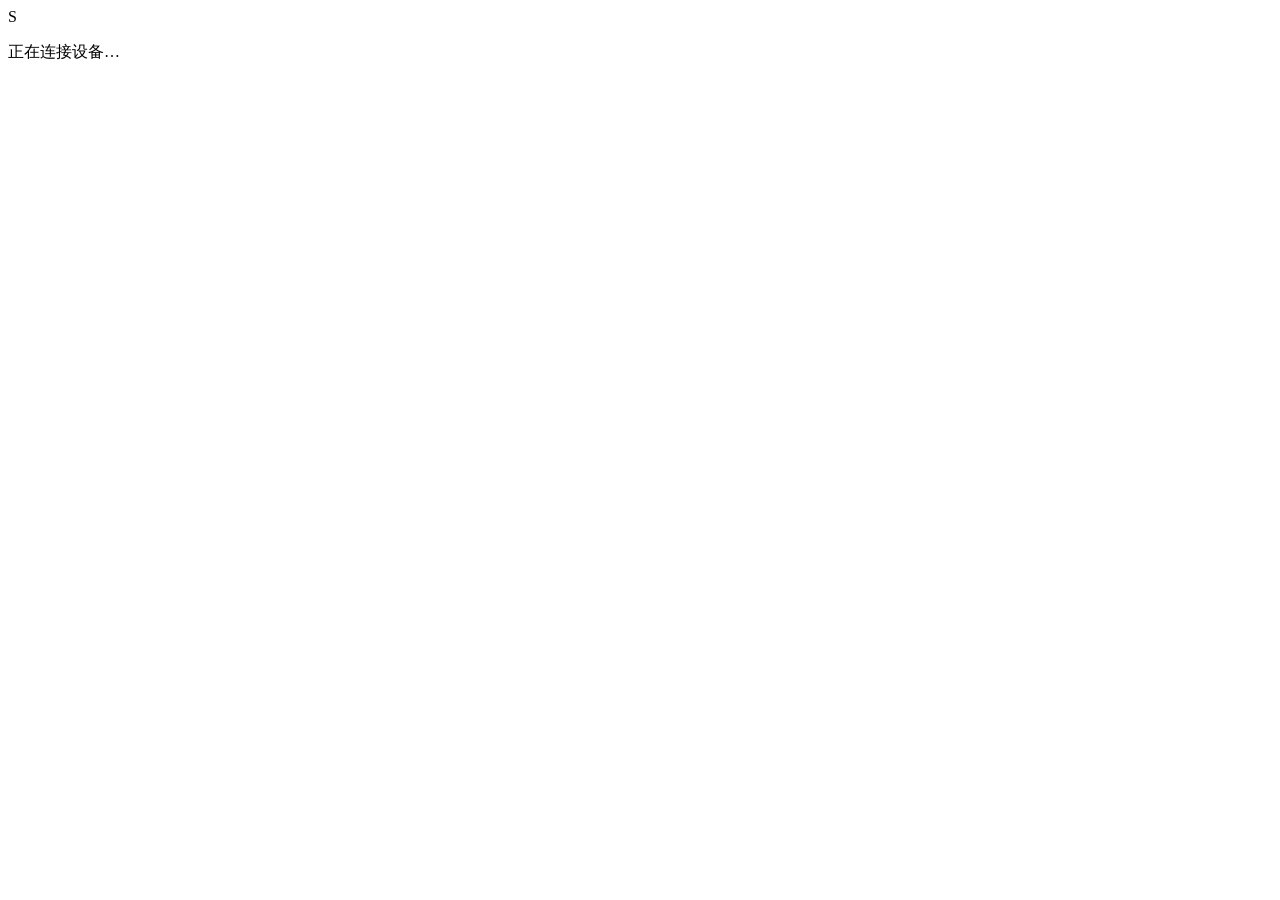
==== web/index.html @ 5bb57370 "Rebuild device console and login with independent management and eSIM controls" ====
<!doctype html>
<html lang="zh-CN"><head><meta charset="utf-8"><meta name="viewport" content="width=device-width,initial-scale=1"><meta name="color-scheme" content="light"><title>SP970 控制台</title><link rel="stylesheet" href="/app.css?v=0.3.0"></head>
<body data-page="app">
<div id="app-loading" class="app-loading"><span class="brand-mark">S</span><p>正在连接设备…</p></div>
<div id="app" hidden>
<aside class="sidebar"><a class="brand" href="#overview"><span class="brand-mark">S</span><span>SP970<span class="brand-sub">设备控制台</span></span></a><nav aria-label="主导航"><a href="#overview" data-page="overview"><span class="nav-icon">◫</span>设备概览</a><a href="#network" data-page="network"><span class="nav-icon">⌁</span>网络与 WFC</a><a href="#sms" data-page="sms"><span class="nav-icon">▤</span>短信<span id="sms-badge" class="count" hidden></span></a><a href="#forward" data-page="forward"><span class="nav-icon">↗</span>短信转发</a><a href="#euicc" data-page="euicc"><span class="nav-icon">▣</span>eSIM 管理</a><a href="#device" data-page="device"><span class="nav-icon">⚙</span>设备信息</a></nav><div class="sidebar-bottom"><span class="live-dot"></span><span id="sidebar-device">SP970-B</span><small>Wi-Fi Calling 控制台</small></div></aside>
<div class="app-main"><header class="topbar"><span id="breadcrumb">设备概览</span><div class="topbar-right"><span id="header-state" class="pill">连接中</span><button class="text-button" id="logout">退出登录</button></div></header>
<main class="content"><div class="page-heading"><div><p class="eyebrow">SP970 CONSOLE</p><h1 id="page-title">设备概览</h1><p id="page-description" class="muted">设备连接与服务状态</p></div><button id="refresh" class="button secondary small">刷新</button></div><p id="notice" class="notice" role="status" aria-live="polite"></p>
<div data-view="overview">
<div class="metrics"><article class="metric"><span class="metric-label">Wi-Fi Calling</span><strong id="metric-wfc">—</strong><small id="metric-wfc-sub">读取状态</small></article><article class="metric"><span class="metric-label">Wi-Fi 连接</span><strong id="metric-wifi">—</strong><small id="metric-ip">—</small></article><article class="metric"><span class="metric-label">飞行模式</span><strong id="metric-flight">—</strong><small>Wi-Fi 保持连接</small></article><article class="metric"><span class="metric-label">SIM 策略</span><strong id="metric-sim">—</strong><small id="metric-sim-sub">读取 SIM</small></article></div>
<div class="columns"><section class="card"><div class="card-heading"><h2>连接控制</h2><span class="muted text-small">实时状态</span></div><div class="setting-row"><div><h3>Wi-Fi Calling</h3><p>开启后自动注册，开机自动恢复</p></div><label class="switch"><input type="checkbox" data-switch="wfc" aria-label="Wi-Fi Calling 开关"><span></span></label></div><div class="setting-row"><div><h3>飞行模式</h3><p>通过 Wi-Fi 使用 WFC 时保持开启</p></div><label class="switch"><input type="checkbox" data-switch="flight" aria-label="飞行模式开关"><span></span></label></div><a class="card-link" href="#network">管理网络与代理 <span>→</span></a></section><section class="card"><div class="card-heading"><h2>当前网络</h2><span id="overview-proxy-badge" class="pill">—</span></div><dl class="info-list"><div><dt>上游 Wi-Fi</dt><dd id="overview-ssid">—</dd></div><div><dt>代理出口</dt><dd id="overview-proxy">—</dd></div><div><dt>SIM</dt><dd id="overview-sim">—</dd></div><div><dt>WFC 注册</dt><dd id="overview-registration">—</dd></div></dl></section></div>
<section class="card quick-card"><div><h2>短信与 eSIM</h2><p class="muted">收发短信、转发通知，或管理小白卡配置</p></div><div class="quick-actions"><a class="button secondary" href="#sms">查看短信</a><a class="button secondary" href="#euicc">管理 eSIM</a></div></section></div>
<div data-view="network" hidden>
<div class="columns"><section class="card"><div class="card-heading"><h2>Wi-Fi Calling</h2><label class="switch"><input type="checkbox" data-switch="wfc" aria-label="网络页 Wi-Fi Calling 开关"><span></span></label></div><p id="network-wfc-state" class="muted">读取状态</p><div class="divider"></div><div class="setting-row compact"><div><h3>飞行模式</h3><p id="network-flight-state">读取状态</p></div><label class="switch"><input type="checkbox" data-switch="flight" aria-label="网络页飞行模式开关"><span></span></label></div></section><section class="card"><div class="card-heading"><h2>代理出口</h2><span id="proxy-badge" class="pill">—</span></div><p id="proxy-server" class="muted">读取配置</p><form id="proxy-form"><label>连接方式<select id="network-mode"><option value="hysteria2">Hysteria2 代理</option><option value="direct">直连 / 上游已代理</option></select></label><label id="node-field">节点链接<input id="proxy-uri" type="password" autocomplete="off" placeholder="留空保留当前节点"></label><details><summary>ePDG 地址</summary><label>Lebara UK<select id="epdg"><option>84.246.115.151</option><option>84.246.113.151</option></select></label></details><button class="button" type="submit">保存并应用</button></form></section></div>
<section class="card"><div class="card-heading"><div><h2>Wi-Fi 连接</h2><p id="wifi-connection" class="muted">读取状态</p></div><button class="button secondary small" id="wifi-scan">扫描网络</button></div><div id="wifi-networks" class="network-list"></div><details><summary>已保存的网络</summary><div id="wifi-saved" class="network-list"></div></details><details id="wifi-connect"><summary>连接其他网络</summary><form id="wifi-form" class="form-grid"><label>Wi-Fi 名称<input id="wifi-ssid" autocomplete="off" maxlength="32" required></label><label>安全类型<select id="wifi-security"><option value="wpa2">WPA / WPA2 个人</option><option value="open">开放网络</option></select></label><label id="wifi-password-label">密码<input id="wifi-password" type="password" autocomplete="new-password"></label><div class="form-action"><button class="button">保存并连接</button></div></form></details></section></div>
<div data-view="sms" hidden><section class="card"><div class="card-heading"><div class="segmented"><button data-sms-box="inbox" class="active">收件箱</button><button data-sms-box="sent">已发送</button><button data-sms-box="archive">已归档</button></div><button class="button small" id="compose-open">写短信</button></div><p class="muted text-small" id="sms-summary">读取短信…</p><div id="sms-list" class="sms-list"></div></section><section class="card" id="compose" hidden><div class="card-heading"><h2>发送短信</h2><button class="text-button" id="compose-close">收起</button></div><form id="send-form"><label>收件号码<input id="recipient" type="tel" autocomplete="off" placeholder="+44…" required></label><label>短信内容<textarea id="message" maxlength="1000" rows="5" required></textarea></label><button class="button">发送短信</button></form></section></div>
<div data-view="forward" hidden><section class="card"><div class="card-heading"><h2>短信转发</h2></div><div id="forward-editor"></div></section></div>
<div data-view="euicc" hidden><section class="card"><div class="card-heading"><div><h2>小白卡配置</h2><p class="muted">切换后重新检查 SIM 策略</p></div><button class="button secondary small" id="euicc-refresh">刷新配置</button></div><p class="muted" id="euicc-summary">正在读取…</p><div id="euicc-profiles" class="profile-list"></div></section></div>
<div data-view="device" hidden><section class="card"><div class="card-heading"><h2>设备与系统</h2><span class="pill good">管理服务在线</span></div><dl class="info-list wide"><div><dt>设备型号</dt><dd id="device-model">—</dd></div><div><dt>系统版本</dt><dd id="device-android">—</dd></div><div><dt>固件</dt><dd id="device-firmware">—</dd></div><div><dt>运行时间</dt><dd id="device-uptime">—</dd></div><div><dt>设备时间</dt><dd id="device-time">—</dd></div><div><dt>Wi-Fi 地址</dt><dd id="device-ip">—</dd></div><div><dt>WFC 开机自启</dt><dd id="device-autostart">—</dd></div></dl></section><p class="text-small muted">SP970 WFC Toolkit · <a href="https://github.com/Wtrwx/sp970-wfc" target="_blank" rel="noopener">项目源码</a></p></div>
</main><footer class="app-footer"><span>SP970 控制台</span><span id="footer-state">正在连接</span></footer></div></div>
<script src="/forward-editor.js"></script><script src="/app.js?v=0.3.0"></script></body></html>
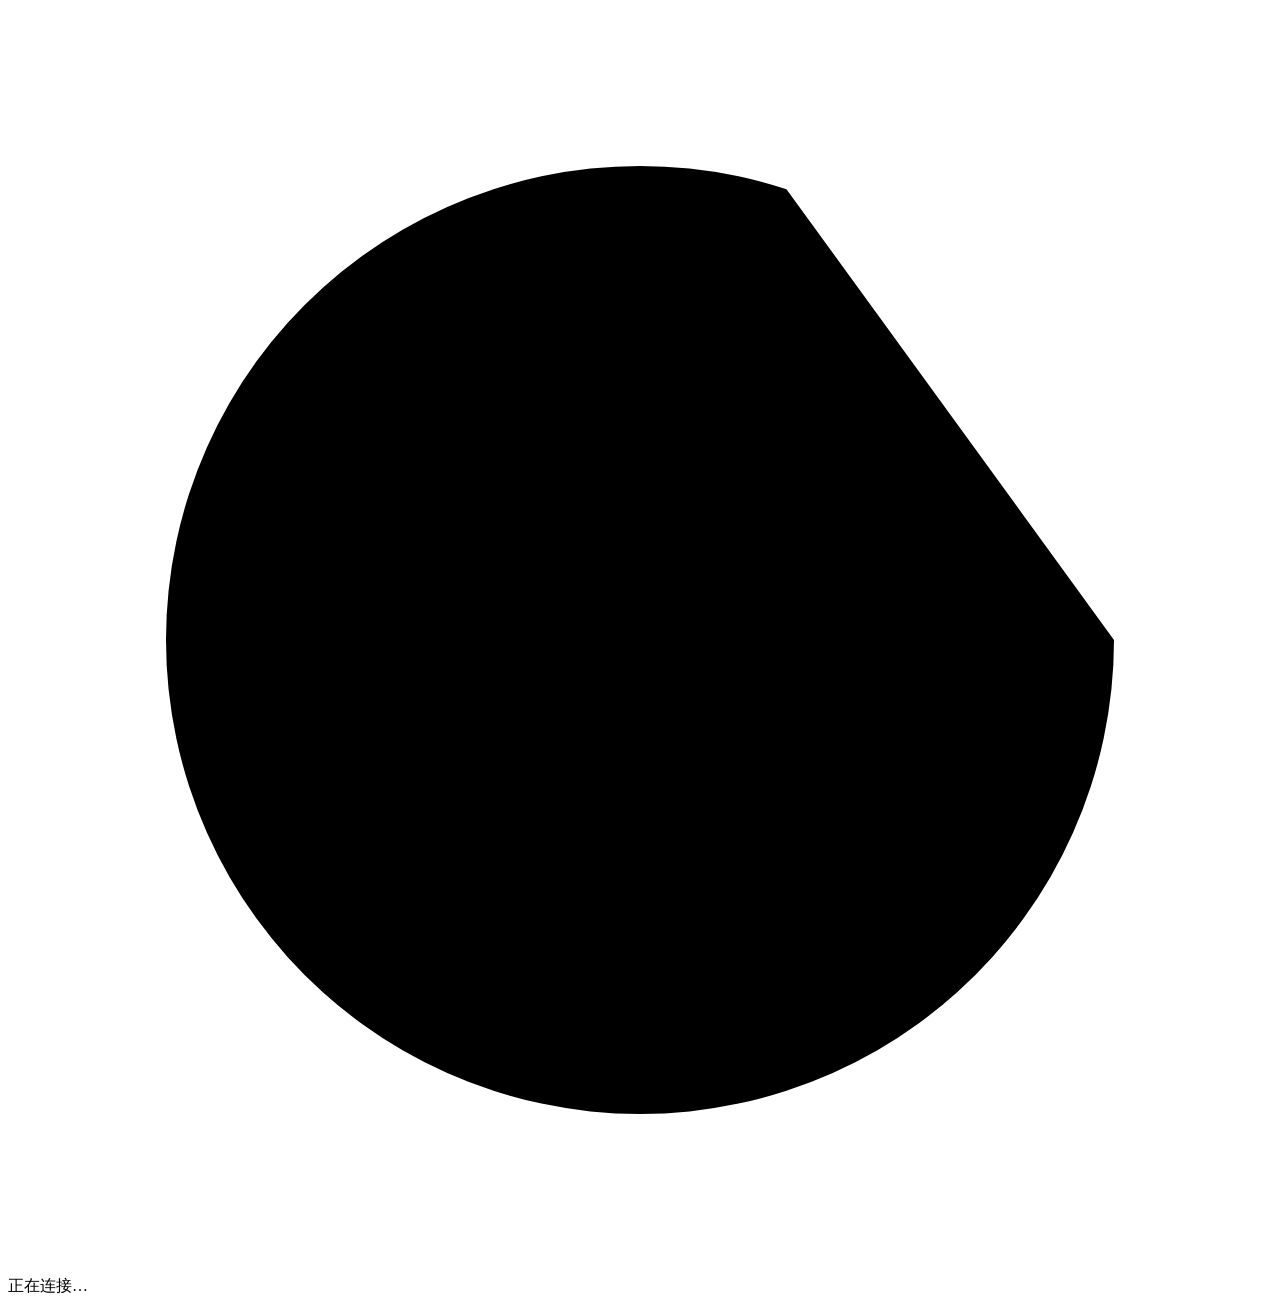
==== commit cafdb058: "Modernize device console and restore direct SMS forwarding Add the bilingual sidebar console, larger" ====
--- a/web/index.html
+++ b/web/index.html
@@ -1,21 +1,669 @@
 <!doctype html>
-<html lang="zh-CN"><head><meta charset="utf-8"><meta name="viewport" content="width=device-width,initial-scale=1"><meta name="color-scheme" content="light"><title>SP970 控制台</title><link rel="stylesheet" href="/app.css?v=0.3.0"></head>
+<html lang="zh-CN">
+<head>
+  <meta charset="utf-8">
+  <meta name="viewport" content="width=device-width,initial-scale=1">
+  <meta name="color-scheme" content="light">
+  <title>设备设置</title>
+  <link rel="icon" href="data:,">
+  <link rel="stylesheet" href="/app.css?v=0.6.0-desktop1">
+</head>
 <body data-page="app">
-<div id="app-loading" class="app-loading"><span class="brand-mark">S</span><p>正在连接设备…</p></div>
-<div id="app" hidden>
-<aside class="sidebar"><a class="brand" href="#overview"><span class="brand-mark">S</span><span>SP970<span class="brand-sub">设备控制台</span></span></a><nav aria-label="主导航"><a href="#overview" data-page="overview"><span class="nav-icon">◫</span>设备概览</a><a href="#network" data-page="network"><span class="nav-icon">⌁</span>网络与 WFC</a><a href="#sms" data-page="sms"><span class="nav-icon">▤</span>短信<span id="sms-badge" class="count" hidden></span></a><a href="#forward" data-page="forward"><span class="nav-icon">↗</span>短信转发</a><a href="#euicc" data-page="euicc"><span class="nav-icon">▣</span>eSIM 管理</a><a href="#device" data-page="device"><span class="nav-icon">⚙</span>设备信息</a></nav><div class="sidebar-bottom"><span class="live-dot"></span><span id="sidebar-device">SP970-B</span><small>Wi-Fi Calling 控制台</small></div></aside>
-<div class="app-main"><header class="topbar"><span id="breadcrumb">设备概览</span><div class="topbar-right"><span id="header-state" class="pill">连接中</span><button class="text-button" id="logout">退出登录</button></div></header>
-<main class="content"><div class="page-heading"><div><p class="eyebrow">SP970 CONSOLE</p><h1 id="page-title">设备概览</h1><p id="page-description" class="muted">设备连接与服务状态</p></div><button id="refresh" class="button secondary small">刷新</button></div><p id="notice" class="notice" role="status" aria-live="polite"></p>
-<div data-view="overview">
-<div class="metrics"><article class="metric"><span class="metric-label">Wi-Fi Calling</span><strong id="metric-wfc">—</strong><small id="metric-wfc-sub">读取状态</small></article><article class="metric"><span class="metric-label">Wi-Fi 连接</span><strong id="metric-wifi">—</strong><small id="metric-ip">—</small></article><article class="metric"><span class="metric-label">飞行模式</span><strong id="metric-flight">—</strong><small>Wi-Fi 保持连接</small></article><article class="metric"><span class="metric-label">SIM 策略</span><strong id="metric-sim">—</strong><small id="metric-sim-sub">读取 SIM</small></article></div>
-<div class="columns"><section class="card"><div class="card-heading"><h2>连接控制</h2><span class="muted text-small">实时状态</span></div><div class="setting-row"><div><h3>Wi-Fi Calling</h3><p>开启后自动注册，开机自动恢复</p></div><label class="switch"><input type="checkbox" data-switch="wfc" aria-label="Wi-Fi Calling 开关"><span></span></label></div><div class="setting-row"><div><h3>飞行模式</h3><p>通过 Wi-Fi 使用 WFC 时保持开启</p></div><label class="switch"><input type="checkbox" data-switch="flight" aria-label="飞行模式开关"><span></span></label></div><a class="card-link" href="#network">管理网络与代理 <span>→</span></a></section><section class="card"><div class="card-heading"><h2>当前网络</h2><span id="overview-proxy-badge" class="pill">—</span></div><dl class="info-list"><div><dt>上游 Wi-Fi</dt><dd id="overview-ssid">—</dd></div><div><dt>代理出口</dt><dd id="overview-proxy">—</dd></div><div><dt>SIM</dt><dd id="overview-sim">—</dd></div><div><dt>WFC 注册</dt><dd id="overview-registration">—</dd></div></dl></section></div>
-<section class="card quick-card"><div><h2>短信与 eSIM</h2><p class="muted">收发短信、转发通知，或管理小白卡配置</p></div><div class="quick-actions"><a class="button secondary" href="#sms">查看短信</a><a class="button secondary" href="#euicc">管理 eSIM</a></div></section></div>
-<div data-view="network" hidden>
-<div class="columns"><section class="card"><div class="card-heading"><h2>Wi-Fi Calling</h2><label class="switch"><input type="checkbox" data-switch="wfc" aria-label="网络页 Wi-Fi Calling 开关"><span></span></label></div><p id="network-wfc-state" class="muted">读取状态</p><div class="divider"></div><div class="setting-row compact"><div><h3>飞行模式</h3><p id="network-flight-state">读取状态</p></div><label class="switch"><input type="checkbox" data-switch="flight" aria-label="网络页飞行模式开关"><span></span></label></div></section><section class="card"><div class="card-heading"><h2>代理出口</h2><span id="proxy-badge" class="pill">—</span></div><p id="proxy-server" class="muted">读取配置</p><form id="proxy-form"><label>连接方式<select id="network-mode"><option value="hysteria2">Hysteria2 代理</option><option value="direct">直连 / 上游已代理</option></select></label><label id="node-field">节点链接<input id="proxy-uri" type="password" autocomplete="off" placeholder="留空保留当前节点"></label><details><summary>ePDG 地址</summary><label>Lebara UK<select id="epdg"><option>84.246.115.151</option><option>84.246.113.151</option></select></label></details><button class="button" type="submit">保存并应用</button></form></section></div>
-<section class="card"><div class="card-heading"><div><h2>Wi-Fi 连接</h2><p id="wifi-connection" class="muted">读取状态</p></div><button class="button secondary small" id="wifi-scan">扫描网络</button></div><div id="wifi-networks" class="network-list"></div><details><summary>已保存的网络</summary><div id="wifi-saved" class="network-list"></div></details><details id="wifi-connect"><summary>连接其他网络</summary><form id="wifi-form" class="form-grid"><label>Wi-Fi 名称<input id="wifi-ssid" autocomplete="off" maxlength="32" required></label><label>安全类型<select id="wifi-security"><option value="wpa2">WPA / WPA2 个人</option><option value="open">开放网络</option></select></label><label id="wifi-password-label">密码<input id="wifi-password" type="password" autocomplete="new-password"></label><div class="form-action"><button class="button">保存并连接</button></div></form></details></section></div>
-<div data-view="sms" hidden><section class="card"><div class="card-heading"><div class="segmented"><button data-sms-box="inbox" class="active">收件箱</button><button data-sms-box="sent">已发送</button><button data-sms-box="archive">已归档</button></div><button class="button small" id="compose-open">写短信</button></div><p class="muted text-small" id="sms-summary">读取短信…</p><div id="sms-list" class="sms-list"></div></section><section class="card" id="compose" hidden><div class="card-heading"><h2>发送短信</h2><button class="text-button" id="compose-close">收起</button></div><form id="send-form"><label>收件号码<input id="recipient" type="tel" autocomplete="off" placeholder="+44…" required></label><label>短信内容<textarea id="message" maxlength="1000" rows="5" required></textarea></label><button class="button">发送短信</button></form></section></div>
-<div data-view="forward" hidden><section class="card"><div class="card-heading"><h2>短信转发</h2></div><div id="forward-editor"></div></section></div>
-<div data-view="euicc" hidden><section class="card"><div class="card-heading"><div><h2>小白卡配置</h2><p class="muted">切换后重新检查 SIM 策略</p></div><button class="button secondary small" id="euicc-refresh">刷新配置</button></div><p class="muted" id="euicc-summary">正在读取…</p><div id="euicc-profiles" class="profile-list"></div></section></div>
-<div data-view="device" hidden><section class="card"><div class="card-heading"><h2>设备与系统</h2><span class="pill good">管理服务在线</span></div><dl class="info-list wide"><div><dt>设备型号</dt><dd id="device-model">—</dd></div><div><dt>系统版本</dt><dd id="device-android">—</dd></div><div><dt>固件</dt><dd id="device-firmware">—</dd></div><div><dt>运行时间</dt><dd id="device-uptime">—</dd></div><div><dt>设备时间</dt><dd id="device-time">—</dd></div><div><dt>Wi-Fi 地址</dt><dd id="device-ip">—</dd></div><div><dt>WFC 开机自启</dt><dd id="device-autostart">—</dd></div></dl></section><p class="text-small muted">SP970 WFC Toolkit · <a href="https://github.com/Wtrwx/sp970-wfc" target="_blank" rel="noopener">项目源码</a></p></div>
-</main><footer class="app-footer"><span>SP970 控制台</span><span id="footer-state">正在连接</span></footer></div></div>
-<script src="/forward-editor.js"></script><script src="/app.js?v=0.3.0"></script></body></html>
+  <div id="app-loading" class="app-loading">
+    <svg class="icon spin" viewBox="0 0 24 24" aria-hidden="true">
+      <path d="M21 12a9 9 0 1 1-6.219-8.56"></path>
+    </svg>
+    <span id="app-loading-text" data-i18n="common.connecting">正在连接…</span>
+  </div>
+
+  <div id="app" hidden>
+    <div id="sidebar-backdrop" class="sidebar-backdrop" hidden></div>
+
+    <aside id="sidebar" class="sidebar">
+      <div class="sidebar-header">
+        <a class="brand" href="#connect">
+          <svg class="icon icon-lg" viewBox="0 0 24 24" aria-hidden="true">
+            <circle cx="12" cy="12" r="3"></circle>
+            <path d="M19.4 15a1.65 1.65 0 0 0 .33 1.82l.06.06a2 2 0 1 1-2.83 2.83l-.06-.06a1.65 1.65 0 0 0-1.82-.33 1.65 1.65 0 0 0-1 1.51V21a2 2 0 0 1-4 0v-.09A1.65 1.65 0 0 0 9 19.4a1.65 1.65 0 0 0-1.82.33l-.06.06a2 2 0 1 1-2.83-2.83l.06-.06a1.65 1.65 0 0 0 .33-1.82 1.65 1.65 0 0 0-1.51-1H3a2 2 0 0 1 0-4h.09A1.65 1.65 0 0 0 4.6 9a1.65 1.65 0 0 0-.33-1.82l-.06-.06a2 2 0 1 1 2.83-2.83l.06.06a1.65 1.65 0 0 0 1.82.33H9a1.65 1.65 0 0 0 1-1.51V3a2 2 0 0 1 4 0v.09a1.65 1.65 0 0 0 1 1.51 1.65 1.65 0 0 0 1.82-.33l.06-.06a2 2 0 1 1 2.83 2.83l-.06.06a1.65 1.65 0 0 0-.33 1.82V9c.26.604.852.997 1.51 1H21a2 2 0 0 1 0 4h-.09a1.65 1.65 0 0 0-1.51 1z"></path>
+          </svg>
+          <span data-i18n="nav.settingsBrand">设置</span>
+        </a>
+        <button id="drawer-close" class="drawer-close" type="button" data-i18n-aria="common.closeMenu">
+          <svg class="icon" viewBox="0 0 24 24" aria-hidden="true">
+            <line x1="18" y1="6" x2="6" y2="18"></line>
+            <line x1="6" y1="6" x2="18" y2="18"></line>
+          </svg>
+        </button>
+      </div>
+
+      <nav class="sidebar-nav" data-i18n-aria="nav.ariaLabel">
+        <div class="nav-section-label" data-i18n="nav.groupConn">连接</div>
+
+        <a class="nav-item active" href="#connect" data-page="connect">
+          <svg class="icon" viewBox="0 0 24 24" aria-hidden="true">
+            <line x1="4" y1="21" x2="4" y2="14"></line>
+            <line x1="4" y1="10" x2="4" y2="3"></line>
+            <line x1="12" y1="21" x2="12" y2="12"></line>
+            <line x1="12" y1="8" x2="12" y2="3"></line>
+            <line x1="20" y1="21" x2="20" y2="16"></line>
+            <line x1="20" y1="12" x2="20" y2="3"></line>
+            <line x1="1" y1="14" x2="7" y2="14"></line>
+            <line x1="9" y1="8" x2="15" y2="8"></line>
+            <line x1="17" y1="16" x2="23" y2="16"></line>
+          </svg>
+          <span data-i18n="nav.connect">连接与开关</span>
+        </a>
+
+        <a class="nav-item" href="#wifi" data-page="wifi">
+          <svg class="icon" viewBox="0 0 24 24" aria-hidden="true">
+            <path d="M5 12.55a11 11 0 0 1 14.08 0"></path>
+            <path d="M1.42 9a16 16 0 0 1 21.16 0"></path>
+            <path d="M8.53 16.11a6 6 0 0 1 6.95 0"></path>
+            <circle cx="12" cy="20" r="1"></circle>
+          </svg>
+          <span data-i18n="nav.wifi">WLAN</span>
+        </a>
+
+        <a class="nav-item" href="#hotspot" data-page="hotspot">
+          <svg class="icon" viewBox="0 0 24 24" aria-hidden="true">
+            <circle cx="12" cy="12" r="2"></circle>
+            <path d="M16.24 7.76a6 6 0 0 1 0 8.49"></path>
+            <path d="M7.76 16.24a6 6 0 0 1 0-8.49"></path>
+            <path d="M19.07 4.93a10 10 0 0 1 0 14.14"></path>
+            <path d="M4.93 19.07a10 10 0 0 1 0-14.14"></path>
+          </svg>
+          <span data-i18n="nav.hotspot">个人热点</span>
+        </a>
+
+        <a class="nav-item" href="#cellular" data-page="cellular">
+          <svg class="icon" viewBox="0 0 24 24" aria-hidden="true">
+            <path d="M6 2h8l4 4v14a2 2 0 0 1-2 2H6a2 2 0 0 1-2-2V4a2 2 0 0 1 2-2z"></path>
+            <rect x="8" y="11" width="8" height="7" rx="1"></rect>
+            <path d="M12 11v7M8 14.5h8"></path>
+          </svg>
+          <span data-i18n="nav.cellular">移动网络与 eSIM</span>
+        </a>
+
+        <a class="nav-item" href="#vpn" data-page="vpn">
+          <svg class="icon" viewBox="0 0 24 24" aria-hidden="true">
+            <path d="M12 22s8-4 8-10V5l-8-3-8 3v7c0 6 8 10 8 10z"></path>
+          </svg>
+          <span data-i18n="nav.vpn">VPN 与代理</span>
+        </a>
+
+        <div class="nav-section-label" data-i18n="nav.groupSystem">系统</div>
+
+        <a class="nav-item" href="#sms" data-page="sms">
+          <svg class="icon" viewBox="0 0 24 24" aria-hidden="true">
+            <path d="M21 15a2 2 0 0 1-2 2H7l-4 4V5a2 2 0 0 1 2-2h14a2 2 0 0 1 2 2z"></path>
+          </svg>
+          <span data-i18n="nav.sms">信息</span>
+          <span id="sms-badge" class="nav-badge" hidden></span>
+        </a>
+
+        <a class="nav-item" href="#about" data-page="about">
+          <svg class="icon" viewBox="0 0 24 24" aria-hidden="true">
+            <circle cx="12" cy="12" r="10"></circle>
+            <line x1="12" y1="16" x2="12" y2="12"></line>
+            <line x1="12" y1="8" x2="12.01" y2="8"></line>
+          </svg>
+          <span data-i18n="nav.about">关于本机</span>
+        </a>
+      </nav>
+    </aside>
+
+    <div class="app-main">
+      <header class="topbar">
+        <div class="topbar-left">
+          <button id="menu-toggle" class="menu-btn" type="button" data-i18n-aria="common.openMenu">
+            <svg class="icon" viewBox="0 0 24 24" aria-hidden="true">
+              <line x1="3" y1="6" x2="21" y2="6"></line>
+              <line x1="3" y1="12" x2="21" y2="12"></line>
+              <line x1="3" y1="18" x2="21" y2="18"></line>
+            </svg>
+          </button>
+          <h1 id="page-title" class="topbar-title">连接与开关</h1>
+        </div>
+
+        <div class="topbar-right">
+          <button id="refresh" class="btn btn-sm" type="button" data-i18n-aria="common.refresh">
+            <svg id="refresh-icon" class="icon icon-sm" viewBox="0 0 24 24" aria-hidden="true">
+              <polyline points="23 4 23 10 17 10"></polyline>
+              <polyline points="1 20 1 14 7 14"></polyline>
+              <path d="M3.51 9a9 9 0 0 1 14.85-3.36L23 10M1 14l4.64 4.36A9 9 0 0 0 20.49 15"></path>
+            </svg>
+            <span class="refresh-label" data-i18n="common.refresh">刷新</span>
+          </button>
+
+          <div class="lang-switch" role="group" data-i18n-aria="common.langSwitch">
+            <button type="button" data-lang="zh" class="active">中文</button>
+            <button type="button" data-lang="en">EN</button>
+          </div>
+
+          <div class="account-menu">
+            <button id="account-btn" class="account-trigger" type="button" aria-haspopup="menu" aria-expanded="false">
+              <svg class="icon icon-sm" viewBox="0 0 24 24" aria-hidden="true">
+                <path d="M20 21v-2a4 4 0 0 0-4-4H8a4 4 0 0 0-4 4v2"></path>
+                <circle cx="12" cy="7" r="4"></circle>
+              </svg>
+              <span id="account-name">admin</span>
+              <svg class="icon icon-sm muted" viewBox="0 0 24 24" aria-hidden="true">
+                <polyline points="6 9 12 15 18 9"></polyline>
+              </svg>
+            </button>
+
+            <div id="account-dropdown" class="account-dropdown" role="menu" hidden>
+              <div class="account-meta">
+                <span class="account-meta-label" data-i18n="account.signedInAs">当前账号</span>
+                <span id="account-dropdown-user" class="account-meta-user">admin</span>
+              </div>
+              <button id="logout" class="account-item" type="button" role="menuitem">
+                <svg class="icon icon-sm" viewBox="0 0 24 24" aria-hidden="true">
+                  <path d="M9 21H5a2 2 0 0 1-2-2V5a2 2 0 0 1 2-2h4"></path>
+                  <polyline points="16 17 21 12 16 7"></polyline>
+                  <line x1="21" y1="12" x2="9" y2="12"></line>
+                </svg>
+                <span data-i18n="account.logout">退出登录</span>
+              </button>
+            </div>
+          </div>
+        </div>
+      </header>
+
+      <main class="content">
+        <div id="notice" class="alert" role="status" aria-live="polite" hidden>
+          <div class="alert-body">
+            <span id="notice-text"></span>
+          </div>
+          <button id="notice-close" class="alert-close" type="button" data-i18n-aria="common.close">
+            <svg class="icon icon-sm" viewBox="0 0 24 24" aria-hidden="true">
+              <line x1="18" y1="6" x2="6" y2="18"></line>
+              <line x1="6" y1="6" x2="18" y2="18"></line>
+            </svg>
+          </button>
+        </div>
+
+        <!-- View 1: Connect & Switches (iOS / Android Settings Quick List) -->
+        <div data-view="connect">
+          <section class="settings-card">
+            <div id="connect-list" class="settings-list"></div>
+          </section>
+        </div>
+
+        <!-- View 2: WLAN -->
+        <div data-view="wifi" hidden>
+          <section class="settings-card">
+            <div class="settings-row">
+              <div class="settings-row-left">
+                <span class="row-title" data-i18n="switches.wifi">WLAN</span>
+              </div>
+              <div class="settings-row-right">
+                <button id="wifi-other-btn" class="btn btn-sm" type="button" data-i18n="wifi.otherBtn">其他网络…</button>
+                <button id="wifi-scan" class="btn btn-sm" type="button">
+                  <svg id="wifi-scan-icon" class="icon icon-sm" viewBox="0 0 24 24" aria-hidden="true">
+                    <polyline points="23 4 23 10 17 10"></polyline>
+                    <polyline points="1 20 1 14 7 14"></polyline>
+                    <path d="M3.51 9a9 9 0 0 1 14.85-3.36L23 10M1 14l4.64 4.36A9 9 0 0 0 20.49 15"></path>
+                  </svg>
+                  <span id="wifi-scan-label" data-i18n="wifi.scan">扫描</span>
+                </button>
+                <label class="switch">
+                  <input type="checkbox" data-switch="wifi" data-i18n-aria="switches.wifi">
+                  <span class="switch-track"></span>
+                </label>
+              </div>
+            </div>
+
+            <div id="wifi-other-drawer" class="inline-drawer" hidden>
+              <form id="wifi-form" novalidate>
+                <div class="drawer-grid">
+                  <div class="form-field">
+                    <label class="form-label" for="wifi-ssid" data-i18n="wifi.ssid">名称</label>
+                    <input id="wifi-ssid" class="input" type="text" autocomplete="off" maxlength="32" required>
+                  </div>
+                  <div class="form-field">
+                    <label class="form-label" for="wifi-security" data-i18n="wifi.security">安全性</label>
+                    <select id="wifi-security" class="input">
+                      <option value="wpa2" data-i18n="wifi.wpa2">WPA / WPA2</option>
+                      <option value="open" data-i18n="wifi.open">无</option>
+                    </select>
+                  </div>
+                  <div id="wifi-password-field" class="form-field">
+                    <label class="form-label" for="wifi-password" data-i18n="login.password">密码</label>
+                    <input id="wifi-password" class="input" type="text" autocomplete="off" maxlength="63">
+                  </div>
+                  <div class="drawer-actions">
+                    <button id="wifi-other-cancel" class="btn" type="button" data-i18n="common.cancel">取消</button>
+                    <button id="wifi-connect-btn" class="btn btn-primary" type="submit" data-i18n="wifi.join">加入</button>
+                  </div>
+                </div>
+              </form>
+            </div>
+          </section>
+
+          <div id="wifi-picker" class="wifi-sections"></div>
+        </div>
+
+        <!-- View 3: Personal Hotspot -->
+        <div data-view="hotspot" hidden>
+          <form id="hotspot-form" novalidate>
+            <section class="settings-card">
+              <div class="settings-row">
+                <div class="settings-row-left">
+                  <span class="row-title" data-i18n="switches.hotspot">个人热点</span>
+                </div>
+                <div class="settings-row-right">
+                  <span id="hotspot-live-meta" class="row-value tabular"></span>
+                  <label class="switch">
+                    <input type="checkbox" data-switch="hotspot" data-i18n-aria="switches.hotspot">
+                    <span class="switch-track"></span>
+                  </label>
+                </div>
+              </div>
+
+              <div class="settings-row">
+                <div class="settings-row-left">
+                  <span class="row-title" data-i18n="switches.hotspot_broadcast">热点广播</span>
+                </div>
+                <div class="settings-row-right">
+                  <label class="switch">
+                    <input type="checkbox" data-switch="hotspot_broadcast" data-i18n-aria="switches.hotspot_broadcast">
+                    <span class="switch-track"></span>
+                  </label>
+                </div>
+              </div>
+
+              <div class="settings-row form-row">
+                <label class="row-title" for="hotspot-ssid" data-i18n="hotspot.ssid">名称</label>
+                <input id="hotspot-ssid" class="input row-input" type="text" autocomplete="off" maxlength="32" required>
+              </div>
+
+              <div class="settings-row form-row">
+                <label class="row-title" for="hotspot-security" data-i18n="wifi.security">安全性</label>
+                <select id="hotspot-security" class="input row-input">
+                  <option value="wpa2" data-i18n="hotspot.wpa2">WPA2 个人</option>
+                  <option value="open" data-i18n="wifi.open">无</option>
+                </select>
+              </div>
+
+              <div id="hotspot-pwd-row" class="settings-row form-row">
+                <label class="row-title" for="hotspot-password" data-i18n="hotspot.password">热点密码</label>
+                <input id="hotspot-password" class="input row-input mono" type="text" autocomplete="off" maxlength="63">
+              </div>
+
+              <div class="settings-footer">
+                <button id="hotspot-cfg-save" class="btn btn-primary" type="submit" data-i18n="common.save">保存</button>
+              </div>
+            </section>
+          </form>
+        </div>
+
+        <!-- View 4: Mobile Network & eSIM -->
+        <div data-view="cellular" hidden>
+          <div class="section-header">
+            <span class="section-title" data-i18n="cellular.wfcSection">Wi-Fi 通话</span>
+          </div>
+          <section class="settings-card">
+            <div class="settings-row">
+              <div class="settings-row-left">
+                <span class="row-title" data-i18n="switches.wfc">Wi-Fi 通话</span>
+              </div>
+              <div class="settings-row-right">
+                <span class="status-inline">
+                  <i id="cell-wfc-dot" class="dot"></i>
+                  <span id="cell-wfc-state">—</span>
+                </span>
+                <label class="switch">
+                  <input type="checkbox" data-switch="wfc" data-i18n-aria="switches.wfc">
+                  <span class="switch-track"></span>
+                </label>
+              </div>
+            </div>
+
+            <div class="settings-row">
+              <div class="settings-row-left">
+                <span class="row-title" data-i18n="cellular.simPolicy">SIM 卡</span>
+              </div>
+              <div class="settings-row-right">
+                <span id="cell-sim-state" class="row-value tabular">—</span>
+              </div>
+            </div>
+
+            <div class="settings-row form-row">
+              <label class="row-title" for="cell-epdg" data-i18n="cellular.epdg">ePDG 服务器</label>
+              <select id="cell-epdg" class="input row-input mono">
+                <option value="84.246.115.151">84.246.115.151</option>
+                <option value="84.246.113.151">84.246.113.151</option>
+              </select>
+            </div>
+          </section>
+
+          <div class="section-header">
+            <div class="section-header-left">
+              <span class="section-title" data-i18n="euicc.sectionTitle">eSIM</span>
+              <span id="euicc-eid" class="section-meta mono"></span>
+            </div>
+            <div class="section-header-actions">
+              <button id="euicc-add-btn" class="btn btn-primary btn-sm" type="button">
+                <svg class="icon icon-sm" viewBox="0 0 24 24" aria-hidden="true">
+                  <line x1="12" y1="5" x2="12" y2="19"></line>
+                  <line x1="5" y1="12" x2="19" y2="12"></line>
+                </svg>
+                <span data-i18n="euicc.addBtn">添加 eSIM</span>
+              </button>
+              <button id="euicc-refresh" class="btn btn-sm" type="button" data-i18n="common.refresh">刷新</button>
+            </div>
+          </div>
+
+          <section class="settings-card">
+            <div id="euicc-add-drawer" class="inline-drawer first-drawer" hidden>
+              <form id="euicc-add-form" novalidate>
+                <div class="form-field">
+                  <label class="form-label" for="euicc-code" data-i18n="euicc.codeLabel">激活码</label>
+                  <input id="euicc-code" class="input mono" type="text" autocomplete="off" placeholder="LPA:1$smdp.address$matchingId" required>
+                </div>
+                <div class="form-grid-2" style="margin-top:12px">
+                  <div class="form-field">
+                    <label class="form-label" for="euicc-new-nickname" data-i18n="euicc.nicknameOptional">名称（可选）</label>
+                    <input id="euicc-new-nickname" class="input" type="text" autocomplete="off" maxlength="64">
+                  </div>
+                  <div class="form-field">
+                    <label class="form-label" for="euicc-confirm-code" data-i18n="euicc.confirmCodeOptional">确认码（可选）</label>
+                    <input id="euicc-confirm-code" class="input mono" type="text" autocomplete="off" maxlength="64">
+                  </div>
+                </div>
+                <div class="form-actions">
+                  <button id="euicc-add-submit" class="btn btn-primary" type="submit" data-i18n="euicc.downloadBtn">下载并安装</button>
+                  <button id="euicc-add-cancel" class="btn" type="button" data-i18n="common.cancel">取消</button>
+                </div>
+              </form>
+            </div>
+
+            <div id="euicc-progress" class="progress-bar" hidden>
+              <svg class="icon spin" viewBox="0 0 24 24" aria-hidden="true">
+                <path d="M21 12a9 9 0 1 1-6.219-8.56"></path>
+              </svg>
+              <span id="euicc-progress-text"></span>
+            </div>
+
+            <div id="euicc-list" class="esim-list" hidden></div>
+            <div id="euicc-empty" class="empty-state" hidden></div>
+          </section>
+        </div>
+
+        <!-- View 5: VPN & Proxy (Tailscale + Multi-Protocol Proxy) -->
+        <div data-view="vpn" hidden>
+          <div class="section-header">
+            <span class="section-title">Tailscale</span>
+          </div>
+          <section class="settings-card">
+            <div class="settings-row">
+              <div class="settings-row-left">
+                <span class="row-title">Tailscale</span>
+              </div>
+              <div class="settings-row-right">
+                <span class="status-inline">
+                  <i id="ts-dot" class="dot"></i>
+                  <span id="ts-state-text">—</span>
+                </span>
+                <label class="switch">
+                  <input type="checkbox" data-switch="tailscale" aria-label="Tailscale">
+                  <span class="switch-track"></span>
+                </label>
+              </div>
+            </div>
+
+            <div class="settings-row">
+              <div class="settings-row-left">
+                <span class="row-title">Tailscale SSH</span>
+              </div>
+              <div class="settings-row-right">
+                <span class="row-value" data-connect-val="tailscale_ssh">—</span>
+                <label class="switch">
+                  <input type="checkbox" data-switch="tailscale_ssh" aria-label="Tailscale SSH" disabled>
+                  <span class="switch-track"></span>
+                </label>
+              </div>
+            </div>
+
+            <div id="ts-ip-row" class="settings-row" hidden>
+              <div class="settings-row-left">
+                <span class="row-title" data-i18n="vpn.tsAddress">节点地址</span>
+              </div>
+              <div class="settings-row-right">
+                <span id="ts-ip-val" class="row-value mono">—</span>
+              </div>
+            </div>
+
+            <div id="ts-account-row" class="settings-row" hidden>
+              <div class="settings-row-left">
+                <span class="row-title" data-i18n="vpn.tsNode">设备与网络</span>
+              </div>
+              <div class="settings-row-right">
+                <span id="ts-account-val" class="row-value">—</span>
+              </div>
+            </div>
+
+            <div id="ts-auth-url-row" class="ts-auth-banner" hidden>
+              <a id="ts-auth-link" class="ts-auth-link mono" href="#" target="_blank" rel="noopener noreferrer"></a>
+              <a id="ts-auth-open-btn" class="btn btn-primary btn-sm" href="#" target="_blank" rel="noopener noreferrer" data-i18n="vpn.openLoginUrl">打开登录页</a>
+            </div>
+
+            <div id="ts-actions-row" class="settings-footer ts-footer">
+              <button id="ts-login-btn" class="btn btn-primary" type="button" data-i18n="vpn.tsLogin">登录</button>
+              <button id="ts-key-toggle" class="btn" type="button" data-i18n="vpn.tsUseKey">使用 Auth Key</button>
+              <button id="ts-logout-btn" class="btn" type="button" data-i18n="vpn.tsLogout" hidden>退出登录</button>
+            </div>
+
+            <div id="ts-key-drawer" class="inline-drawer" hidden>
+              <form id="ts-key-form" novalidate>
+                <div class="ts-key-bar">
+                  <input id="ts-auth-key" class="input mono" type="text" autocomplete="off" placeholder="tskey-auth-..." required>
+                  <button id="ts-key-submit" class="btn btn-primary" type="submit" data-i18n="vpn.tsLogin">登录</button>
+                </div>
+              </form>
+            </div>
+          </section>
+
+          <div class="section-header">
+            <span class="section-title" data-i18n="vpn.sshTitle">普通 SSH</span>
+          </div>
+          <section class="settings-card">
+            <div class="settings-row">
+              <div class="settings-row-left">
+                <span class="row-title" data-i18n="vpn.sshTitle">普通 SSH</span>
+              </div>
+              <div class="settings-row-right">
+                <span class="row-value" data-connect-val="ssh">—</span>
+                <label class="switch">
+                  <input type="checkbox" data-switch="ssh" aria-label="SSH" disabled>
+                  <span class="switch-track"></span>
+                </label>
+              </div>
+            </div>
+            <div class="settings-row">
+              <div class="settings-row-left">
+                <span class="row-title" data-i18n="vpn.sshLogin">登录方式</span>
+              </div>
+              <div class="settings-row-right">
+                <span class="row-value" data-i18n="vpn.sshAuth">root · SSH 公钥</span>
+              </div>
+            </div>
+          </section>
+
+          <div class="section-header">
+            <span class="section-title" data-i18n="vpn.proxyTitle">网络代理</span>
+          </div>
+          <form id="proxy-form" novalidate>
+            <section class="settings-card">
+              <label class="settings-row radio-row">
+                <span class="row-title" data-i18n="vpn.modeDirect">直连</span>
+                <input type="radio" name="proxy-mode" value="direct" class="radio-input">
+              </label>
+
+              <label class="settings-row radio-row">
+                <span class="row-title" data-i18n="vpn.modeProxy">代理</span>
+                <input type="radio" name="proxy-mode" value="proxy" class="radio-input">
+              </label>
+
+              <div id="proxy-config-box" class="proxy-config-box">
+                <label class="form-label" for="proxy-uri" data-i18n="vpn.nodeLabel">代理节点</label>
+                <input id="proxy-uri" class="input mono" type="text" autocomplete="off" spellcheck="false" placeholder="socks5:// · hy2:// · ss://">
+                <label id="proxy-wfc-only-row" class="settings-row" hidden>
+                  <div class="settings-row-left">
+                    <span class="row-title" data-i18n="vpn.wfcOnly">仅代理 Wi-Fi Calling</span>
+                    <span class="row-value" data-i18n="vpn.wfcOnlyHint">UDP 500/4500 走代理，其余直连</span>
+                  </div>
+                  <span class="switch">
+                    <input id="proxy-wfc-only" type="checkbox" data-i18n-aria="vpn.wfcOnly">
+                    <span class="switch-track"></span>
+                  </span>
+                </label>
+              </div>
+
+              <div class="settings-footer">
+                <button id="proxy-save-btn" class="btn btn-primary" type="submit" data-i18n="common.save">保存</button>
+                <button id="proxy-reset-btn" class="btn" type="button" data-i18n="vpn.reset" hidden>还原</button>
+              </div>
+            </section>
+          </form>
+        </div>
+
+        <!-- View 6: Messages (SMS + Forwarding Tab) -->
+        <div data-view="sms" hidden>
+          <section id="compose-panel" class="settings-card compose-card" hidden>
+            <div class="card-bar">
+              <span class="row-title" data-i18n="sms.composeTitle">新信息</span>
+              <button id="compose-close" class="btn btn-sm" type="button" data-i18n="common.cancel">取消</button>
+            </div>
+            <div class="panel-body">
+              <form id="send-form" novalidate>
+                <div class="form-field">
+                  <label class="form-label" for="recipient" data-i18n="sms.recipientLabel">收件人</label>
+                  <input id="recipient" class="input mono" type="tel" autocomplete="off" placeholder="+44..." required>
+                </div>
+                <div class="form-field" style="margin-top:12px">
+                  <label class="form-label" for="message" data-i18n="sms.messageLabel">内容</label>
+                  <textarea id="message" class="input" maxlength="1000" rows="4" required></textarea>
+                </div>
+                <div class="form-actions">
+                  <button id="send-submit" class="btn btn-primary" type="submit" data-i18n="sms.sendBtn">发送</button>
+                </div>
+              </form>
+            </div>
+          </section>
+
+          <section class="settings-card">
+            <div class="card-bar">
+              <div class="tabs" role="tablist">
+                <button type="button" data-sms-box="inbox" class="active" data-i18n="sms.inbox">收件箱</button>
+                <button type="button" data-sms-box="sent" data-i18n="sms.sent">已发送</button>
+                <button type="button" data-sms-box="archive" data-i18n="sms.archive">已归档</button>
+                <button type="button" data-sms-box="forward" data-i18n="sms.forwardTab">短信转发</button>
+              </div>
+              <button id="compose-open" class="btn btn-primary btn-sm" type="button">
+                <svg class="icon icon-sm" viewBox="0 0 24 24" aria-hidden="true">
+                  <line x1="12" y1="5" x2="12" y2="19"></line>
+                  <line x1="5" y1="12" x2="19" y2="12"></line>
+                </svg>
+                <span data-i18n="sms.composeOpen">写短信</span>
+              </button>
+            </div>
+
+            <div id="sms-box-pane">
+              <div id="sms-empty" class="empty-state" hidden></div>
+
+              <div id="sms-workspace" class="sms-workspace" hidden>
+                <div id="sms-list" class="sms-list-pane" role="listbox"></div>
+                <div id="sms-reader" class="sms-reader-pane">
+                  <div class="sms-reader-header">
+                    <div>
+                      <button id="sms-back" class="btn btn-sm sms-mobile-back" type="button">
+                        <svg class="icon icon-sm" viewBox="0 0 24 24" aria-hidden="true">
+                          <line x1="19" y1="12" x2="5" y2="12"></line>
+                          <polyline points="12 19 5 12 12 5"></polyline>
+                        </svg>
+                        <span data-i18n="sms.backToList">返回</span>
+                      </button>
+                      <div id="sms-reader-addr" class="sms-reader-addr">—</div>
+                      <div id="sms-reader-meta" class="sms-reader-meta"></div>
+                    </div>
+                    <div id="sms-reader-actions" class="sms-reader-actions"></div>
+                  </div>
+                  <div id="sms-reader-body" class="sms-reader-body"></div>
+                </div>
+              </div>
+            </div>
+
+            <div id="sms-forward-pane" hidden>
+              <div id="forward-editor"></div>
+            </div>
+          </section>
+        </div>
+
+        <!-- View 7: About Device -->
+        <div data-view="about" hidden>
+          <section class="settings-card">
+            <div class="settings-row">
+              <span class="row-title" data-i18n="device.model">型号</span>
+              <span id="dev-model" class="row-value">—</span>
+            </div>
+            <div class="settings-row">
+              <span class="row-title" data-i18n="device.android">Android 版本</span>
+              <span id="dev-android" class="row-value">—</span>
+            </div>
+            <div class="settings-row">
+              <span class="row-title" data-i18n="device.firmware">固件版本</span>
+              <span id="dev-firmware" class="row-value mono">—</span>
+            </div>
+            <div class="settings-row">
+              <span class="row-title" data-i18n="device.sim">SIM 卡</span>
+              <span id="dev-sim" class="row-value tabular">—</span>
+            </div>
+            <div class="settings-row">
+              <span class="row-title" data-i18n="device.wlanIp">WLAN / 热点地址</span>
+              <span id="dev-wlan-ip" class="row-value mono">—</span>
+            </div>
+            <div class="settings-row">
+              <span class="row-title" data-i18n="device.usbIp">USB 地址</span>
+              <span id="dev-usb-ip" class="row-value mono">—</span>
+            </div>
+            <div class="settings-row">
+              <span class="row-title" data-i18n="device.tsIp">Tailscale 地址</span>
+              <span id="dev-ts-ip" class="row-value mono">—</span>
+            </div>
+            <div class="settings-row">
+              <span class="row-title" data-i18n="device.uptime">运行时间</span>
+              <span id="dev-uptime" class="row-value tabular">—</span>
+            </div>
+            <div class="settings-row">
+              <span class="row-title" data-i18n="device.time">系统时间</span>
+              <span id="dev-time" class="row-value tabular">—</span>
+            </div>
+          </section>
+        </div>
+      </main>
+    </div>
+
+    <!-- Confirmation / Input Modal -->
+    <div id="confirm-modal" class="modal-backdrop" role="dialog" aria-modal="true" aria-labelledby="confirm-title" hidden>
+      <div class="modal-dialog">
+        <div id="confirm-title" class="modal-header"></div>
+        <div class="modal-body">
+          <div id="confirm-body"></div>
+          <div id="confirm-input-wrap" style="margin-top:10px" hidden>
+            <input id="confirm-input" class="input" type="text" autocomplete="off" maxlength="64">
+          </div>
+        </div>
+        <div class="modal-footer">
+          <button id="confirm-cancel" class="btn" type="button"></button>
+          <button id="confirm-ok" class="btn btn-primary" type="button"></button>
+        </div>
+      </div>
+    </div>
+  </div>
+
+  <script src="/forward-editor.js?v=0.6.0"></script>
+  <script src="/app.js?v=0.6.0-sms-delete3"></script>
+</body>
+</html>
